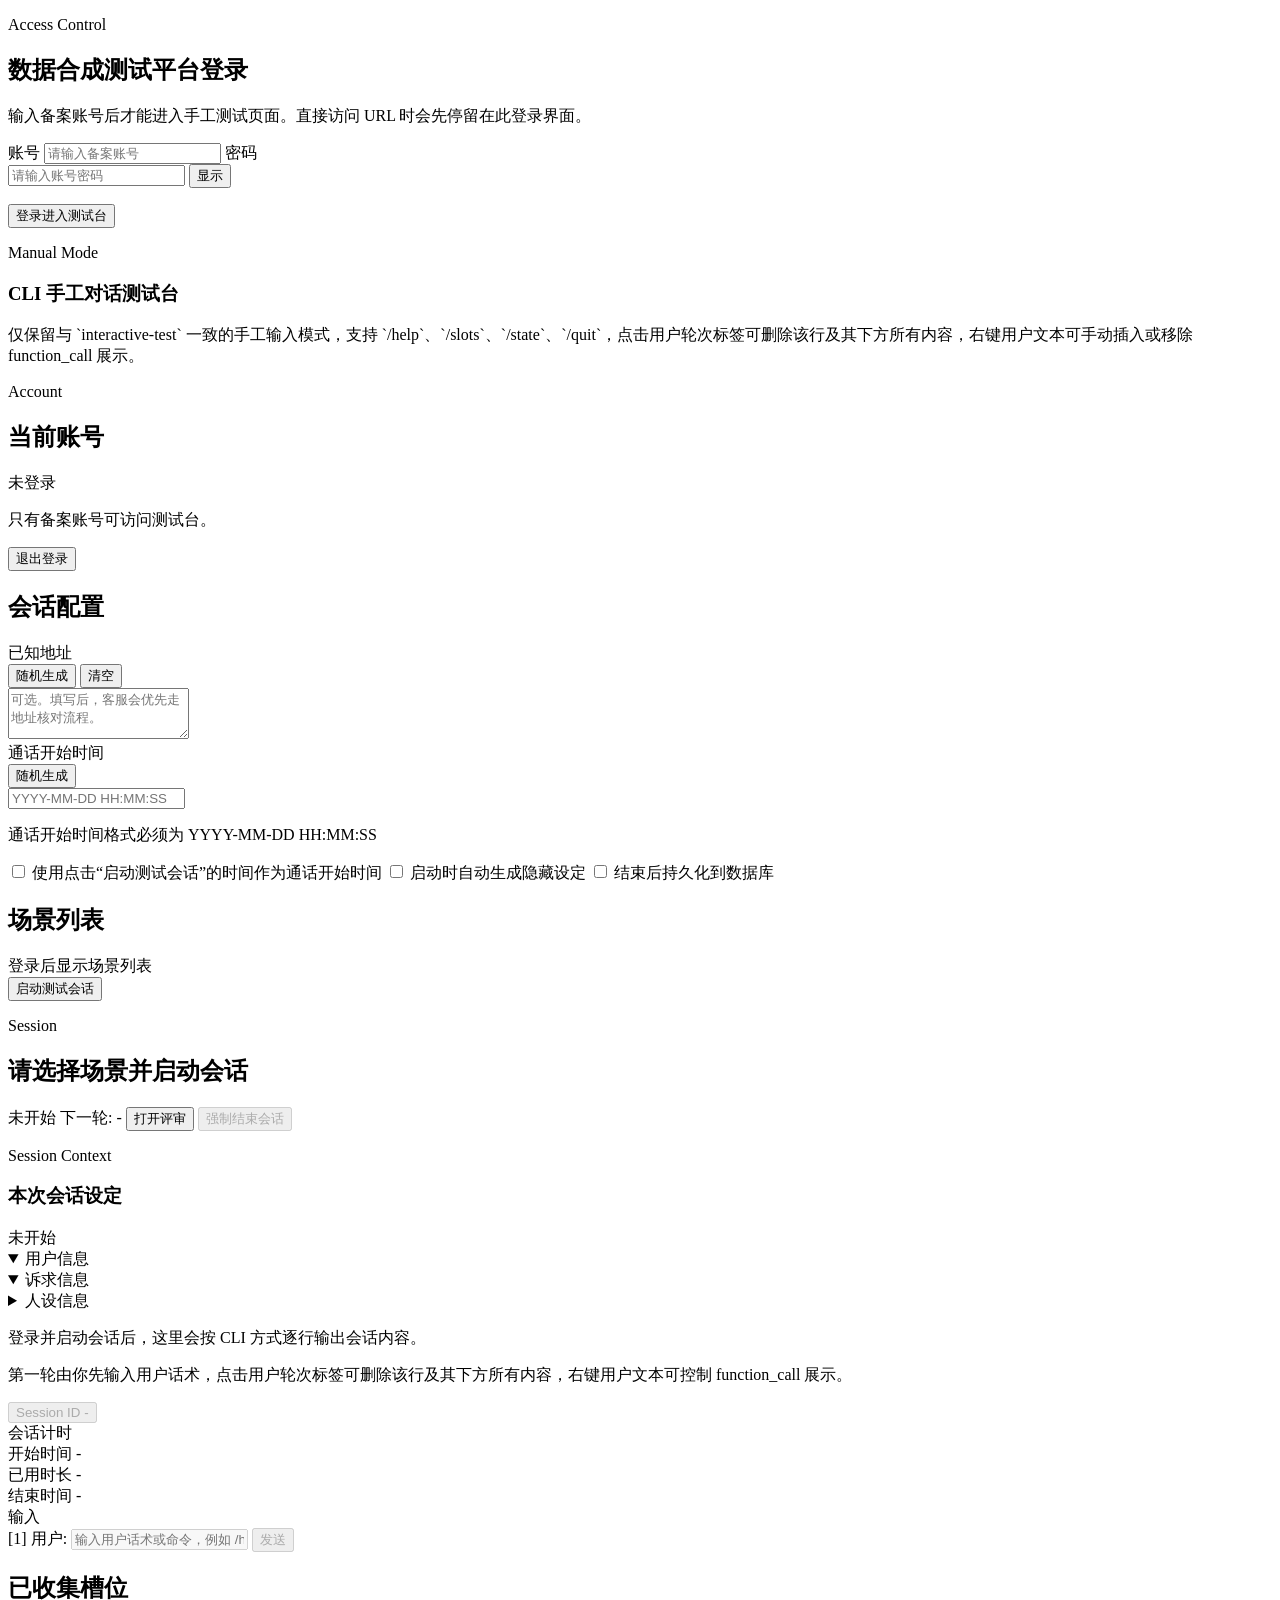
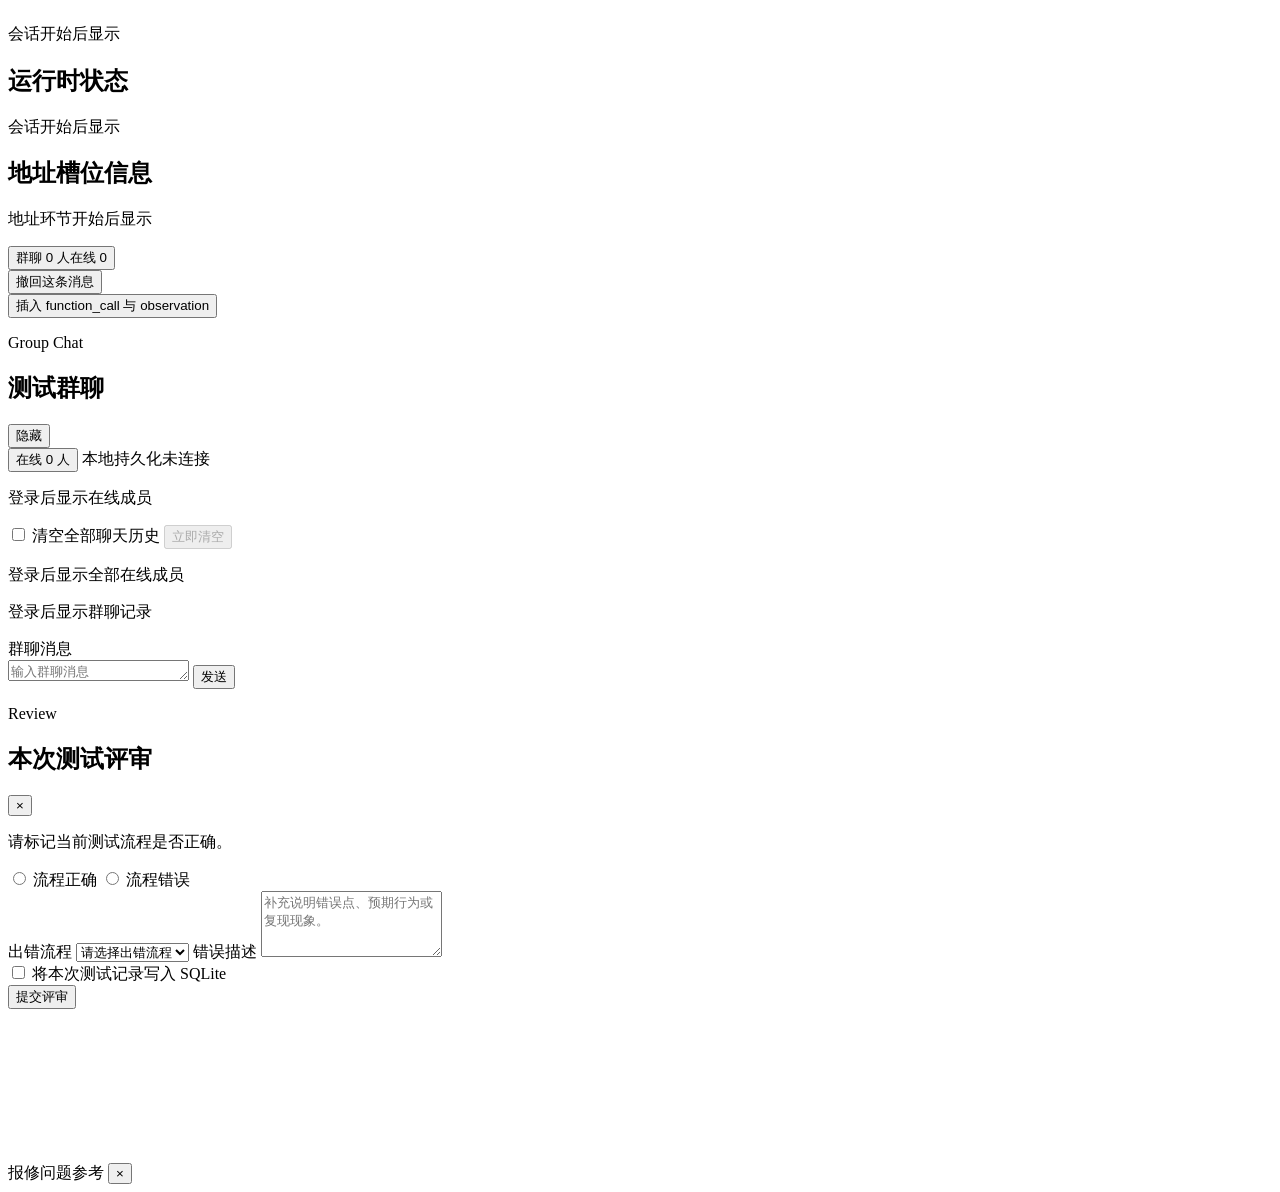
==== frontend/static/index.html @ b6b51b80 "uat" ====
<!DOCTYPE html>
<html lang="zh-CN">
<head>
    <meta charset="UTF-8">
    <meta name="viewport" content="width=device-width, initial-scale=1.0">
    <title>MADS</title>
    <link rel="stylesheet" href="/static/style.css">
</head>
<body>
    <section id="auth-gate" class="auth-gate">
        <div class="auth-card">
            <div class="section-heading">
                <p class="eyebrow">Access Control</p>
                <h1>数据合成测试平台登录</h1>
            </div>
            <p class="section-copy">输入备案账号后才能进入手工测试页面。直接访问 URL 时会先停留在此登录界面。</p>
            <form id="login-form" class="auth-form">
                <label class="field">
                    <span>账号</span>
                    <input id="login-username" type="text" autocomplete="username" placeholder="请输入备案账号">
                </label>
                <label class="field">
                    <span>密码</span>
                    <div class="password-input-wrap">
                        <input id="login-password" type="password" autocomplete="current-password" placeholder="请输入账号密码">
                        <button
                            id="login-password-toggle"
                            class="password-toggle"
                            type="button"
                            aria-label="显示密码"
                            aria-pressed="false"
                            title="显示密码"
                        >
                            <span id="login-password-toggle-label">显示</span>
                        </button>
                    </div>
                </label>
                <p id="auth-error" class="auth-error hidden" role="alert"></p>
                <button id="login-btn" type="submit" class="primary-btn auth-submit">登录进入测试台</button>
            </form>
        </div>
    </section>

    <div id="app-shell" class="app-shell hidden">
        <aside class="left-panel">
            <section class="panel-section left-panel-hero">
                <div class="section-heading">
                    <p class="eyebrow">Manual Mode</p>
                    <h1>CLI 手工对话测试台</h1>
                </div>
                <p class="section-copy">仅保留与 `interactive-test` 一致的手工输入模式，支持 `/help`、`/slots`、`/state`、`/quit`，点击用户轮次标签可删除该行及其下方所有内容，右键用户文本可手动插入或移除 function_call 展示。</p>
            </section>

            <section class="panel-section left-panel-account">
                <div class="section-heading compact">
                    <p class="eyebrow">Account</p>
                    <h2>当前账号</h2>
                </div>
                <div class="account-card-inline">
                    <div>
                        <div id="auth-user-name" class="account-name">未登录</div>
                        <p id="auth-user-meta" class="section-copy">只有备案账号可访问测试台。</p>
                    </div>
                    <button id="logout-btn" class="ghost-btn" type="button">退出登录</button>
                </div>
            </section>

            <section class="panel-section">
                <div class="section-heading compact">
                    <h2>会话配置</h2>
                </div>
                <label class="field">
                    <div class="field-heading">
                        <span>已知地址</span>
                        <div class="field-action-group">
                            <button id="generate-known-address-btn" class="field-action-btn" type="button">随机生成</button>
                            <button id="clear-known-address-btn" class="field-action-btn" type="button">清空</button>
                        </div>
                    </div>
                    <textarea id="known-address" rows="3" placeholder="可选。填写后，客服会优先走地址核对流程。"></textarea>
                </label>
                <label class="field inline-field">
                    <div class="field-heading">
                        <span>通话开始时间</span>
                        <div class="field-action-group">
                            <button id="generate-call-start-time-btn" class="field-action-btn" type="button">随机生成</button>
                        </div>
                    </div>
                    <input id="call-start-time" type="text" placeholder="YYYY-MM-DD HH:MM:SS">
                    <p id="call-start-time-error" class="field-error hidden">通话开始时间格式必须为 YYYY-MM-DD HH:MM:SS</p>
                </label>
                <label class="toggle">
                    <input id="use-session-start-time" type="checkbox">
                    <span>使用点击“启动测试会话”的时间作为通话开始时间</span>
                </label>
                <label class="toggle">
                    <input id="auto-hidden-settings" type="checkbox">
                    <span>启动时自动生成隐藏设定</span>
                </label>
                <label class="toggle">
                    <input id="persist-to-db" type="checkbox">
                    <span>结束后持久化到数据库</span>
                </label>
            </section>

            <section class="panel-section grow">
                <div class="section-heading compact">
                    <h2>场景列表</h2>
                </div>
                    <div id="scenario-list" class="scenario-list">
                        <div class="terminal-hint">登录后显示场景列表</div>
                    </div>
            </section>

            <section class="panel-section action-dock">
                <button id="start-session-btn" class="primary-btn dock-btn">启动测试会话</button>
            </section>
        </aside>

        <main class="terminal-panel">
            <header class="terminal-header">
                <div>
                    <p class="eyebrow">Session</p>
                    <h2 id="current-scenario-title">请选择场景并启动会话</h2>
                </div>
                <div class="status-group">
                    <span id="session-status" class="status-badge idle">未开始</span>
                    <span id="round-indicator" class="round-indicator">下一轮: -</span>
                    <button id="review-toggle-btn" class="secondary-btn hidden" type="button">打开评审</button>
                    <button id="end-session-btn" class="secondary-btn" disabled>强制结束会话</button>
                </div>
            </header>

            <section id="terminal-scroll-region" class="terminal-scroll-region">
                <section id="session-context-panel" class="session-context-panel hidden">
                    <div class="session-context-header">
                        <div>
                            <p class="eyebrow">Session Context</p>
                            <h3 id="session-context-title">本次会话设定</h3>
                        </div>
                        <span id="session-context-mode" class="context-mode-badge">未开始</span>
                    </div>
                    <div id="session-context-summary" class="session-context-summary"></div>
                    <div class="session-context-groups">
                        <details class="context-group" open>
                            <summary>用户信息</summary>
                            <div id="session-customer-container" class="context-items"></div>
                        </details>
                        <details class="context-group" open>
                            <summary>诉求信息</summary>
                            <div id="session-request-container" class="context-items"></div>
                        </details>
                        <details class="context-group">
                            <summary>人设信息</summary>
                            <div id="session-hidden-context-container" class="context-items"></div>
                        </details>
                    </div>
                </section>

                <section class="terminal-guide">
                    <div class="terminal-guide-copy">
                        <p>登录并启动会话后，这里会按 CLI 方式逐行输出会话内容。</p>
                        <p>第一轮由你先输入用户话术，点击用户轮次标签可删除该行及其下方所有内容，右键用户文本可控制 function_call 展示。</p>
                        <button
                            id="session-id-copy-btn"
                            class="session-id-copy-btn"
                            type="button"
                            title="点击复制完整 Session ID"
                            aria-live="polite"
                            disabled
                        >
                            <span class="session-id-copy-label">Session ID</span>
                            <span id="session-id-indicator" class="session-id-copy-value">-</span>
                        </button>
                    </div>
                    <aside id="session-timer-panel" class="session-timer-panel hidden" aria-live="polite">
                        <div class="session-timer-header">会话计时</div>
                        <div class="session-timer-grid">
                            <div class="session-timer-item">
                                <span class="session-timer-label">开始时间</span>
                                <span id="session-started-at" class="session-timer-value">-</span>
                            </div>
                            <div class="session-timer-item">
                                <span class="session-timer-label">已用时长</span>
                                <span id="session-elapsed-time" class="session-timer-value">-</span>
                            </div>
                            <div class="session-timer-item">
                                <span class="session-timer-label">结束时间</span>
                                <span id="session-ended-at" class="session-timer-value">-</span>
                            </div>
                        </div>
                    </aside>
                </section>

                <section id="terminal-output" class="terminal-output"></section>
            </section>

            <footer class="command-bar">
                <label class="command-label" for="user-input">输入</label>
                <div class="command-input-wrap">
                    <span id="command-prompt" class="command-prompt">[1] 用户:</span>
                    <input id="user-input" type="text" placeholder="输入用户话术或命令，例如 /help" disabled>
                    <button id="send-btn" class="primary-btn" disabled>发送</button>
                </div>
            </footer>
        </main>

        <aside class="right-panel">
            <section class="panel-section right-panel-section">
                <div class="section-heading compact">
                    <h2>已收集槽位</h2>
                </div>
                <div id="slots-container" class="data-list">
                    <p class="terminal-hint">会话开始后显示</p>
                </div>
            </section>

            <section class="panel-section right-panel-section">
                <div class="section-heading compact">
                    <h2>运行时状态</h2>
                </div>
                <div id="state-container" class="data-list">
                    <p class="terminal-hint">会话开始后显示</p>
                </div>
            </section>

            <section class="panel-section right-panel-section">
                <div class="section-heading compact">
                    <h2>地址槽位信息</h2>
                </div>
                <div id="address-slots-container" class="data-list">
                    <p class="terminal-hint">地址环节开始后显示</p>
                </div>
            </section>
        </aside>
    </div>

    <button id="chat-launcher" class="chat-launcher hidden" type="button" aria-expanded="false">
        <span>群聊</span>
        <span id="chat-launcher-online" class="chat-launcher-online">0 人在线</span>
        <span id="chat-launcher-unread" class="chat-launcher-unread hidden">0</span>
    </button>

    <div id="chat-mention-dropdown" class="chat-mention-dropdown hidden" aria-hidden="true"></div>
    <div id="chat-message-menu" class="chat-message-menu hidden" aria-hidden="true">
        <button id="chat-recall-btn" class="chat-message-menu-btn" type="button">撤回这条消息</button>
    </div>
    <div id="terminal-turn-menu" class="chat-message-menu hidden" aria-hidden="true">
        <button id="terminal-toggle-address-ie-btn" class="chat-message-menu-btn" type="button">插入 function_call 与 observation</button>
    </div>

    <aside id="chat-window" class="chat-window hidden" aria-hidden="true">
        <header id="chat-window-header" class="chat-window-header">
            <div>
                <p class="eyebrow">Group Chat</p>
                <h2>测试群聊</h2>
            </div>
            <div class="chat-window-actions">
                <button id="chat-hide-btn" class="ghost-btn chat-window-action-btn" type="button">隐藏</button>
            </div>
        </header>

        <div class="chat-window-body">
            <section class="chat-presence-panel">
                <div class="chat-presence-header">
                    <button id="chat-online-count" class="chat-online-count-btn" type="button" aria-expanded="false">在线 0 人</button>
                    <span id="chat-storage-status" class="chat-storage-status">本地持久化未连接</span>
                </div>
                <div class="chat-presence-row">
                    <div id="chat-online-preview" class="chat-online-preview">
                        <p class="terminal-hint">登录后显示在线成员</p>
                    </div>
                    <div id="chat-admin-controls" class="chat-admin-controls hidden">
                        <div class="chat-admin-row">
                            <label class="toggle chat-admin-toggle">
                                <input id="chat-clear-history-checkbox" type="checkbox">
                                <span>清空全部聊天历史</span>
                            </label>
                            <button id="chat-clear-history-btn" class="ghost-btn chat-admin-clear-btn" type="button" disabled>立即清空</button>
                        </div>
                        <p id="chat-admin-status" class="chat-admin-status hidden"></p>
                    </div>
                </div>
                <div id="chat-online-users" class="chat-online-drawer hidden">
                    <p class="terminal-hint">登录后显示全部在线成员</p>
                </div>
            </section>

            <section id="chat-message-list" class="chat-message-list">
                <p class="terminal-hint">登录后显示群聊记录</p>
            </section>
        </div>

        <footer class="chat-composer">
            <label class="chat-composer-label" for="chat-input">群聊消息</label>
            <div class="chat-compose-row">
                <textarea id="chat-input" rows="1" placeholder="输入群聊消息"></textarea>
                <button id="chat-send-btn" class="primary-btn chat-send-btn-inline" type="button">发送</button>
            </div>
            <span id="chat-send-status" class="chat-send-status hidden" aria-live="polite"></span>
        </footer>
    </aside>

    <div id="review-modal" class="modal-shell hidden" aria-hidden="true">
        <div class="modal-backdrop"></div>
        <section class="modal-card" role="dialog" aria-modal="true" aria-labelledby="review-title">
            <div class="modal-header">
                <div class="section-heading compact">
                    <p class="eyebrow">Review</p>
                    <h2 id="review-title">本次测试评审</h2>
                </div>
                <button id="review-close-btn" class="modal-close-btn" type="button" aria-label="取消提交并关闭评审窗口">×</button>
            </div>
            <p id="review-summary" class="section-copy">请标记当前测试流程是否正确。</p>

            <div class="review-choice-group">
                <label class="choice-chip">
                    <input type="radio" name="review-correctness" value="correct">
                    <span>流程正确</span>
                </label>
                <label class="choice-chip">
                    <input type="radio" name="review-correctness" value="incorrect">
                    <span>流程错误</span>
                </label>
            </div>

            <div id="review-error-fields" class="review-error-fields hidden">
                <label class="field">
                    <span>出错流程</span>
                    <select id="failed-flow-stage">
                        <option value="">请选择出错流程</option>
                    </select>
                </label>
                <label class="field">
                    <span>错误描述</span>
                    <textarea id="review-notes" rows="4" placeholder="补充说明错误点、预期行为或复现现象。"></textarea>
                </label>
            </div>

            <label class="toggle">
                <input id="review-persist-to-db" type="checkbox">
                <span>将本次测试记录写入 SQLite</span>
            </label>

            <div class="modal-actions">
                <button id="review-submit-btn" class="primary-btn">提交评审</button>
            </div>
        </section>
    </div>
    <canvas id="cursor-trail-canvas" class="cursor-trail-canvas" aria-hidden="true"></canvas>
    <aside id="issue-reference-popover" class="issue-reference-popover hidden" aria-hidden="true">
        <div class="issue-reference-header">
            <span>报修问题参考</span>
            <button id="issue-reference-close-btn" class="issue-reference-close-btn" type="button" aria-label="关闭参考列表">×</button>
        </div>
        <div id="issue-reference-list" class="issue-reference-list"></div>
    </aside>
    <div id="text-magnifier" class="text-magnifier hidden" aria-hidden="true">
        <div id="text-magnifier-viewport" class="text-magnifier-viewport"></div>
    </div>
    <script src="/static/app.js"></script>
</body>
</html>
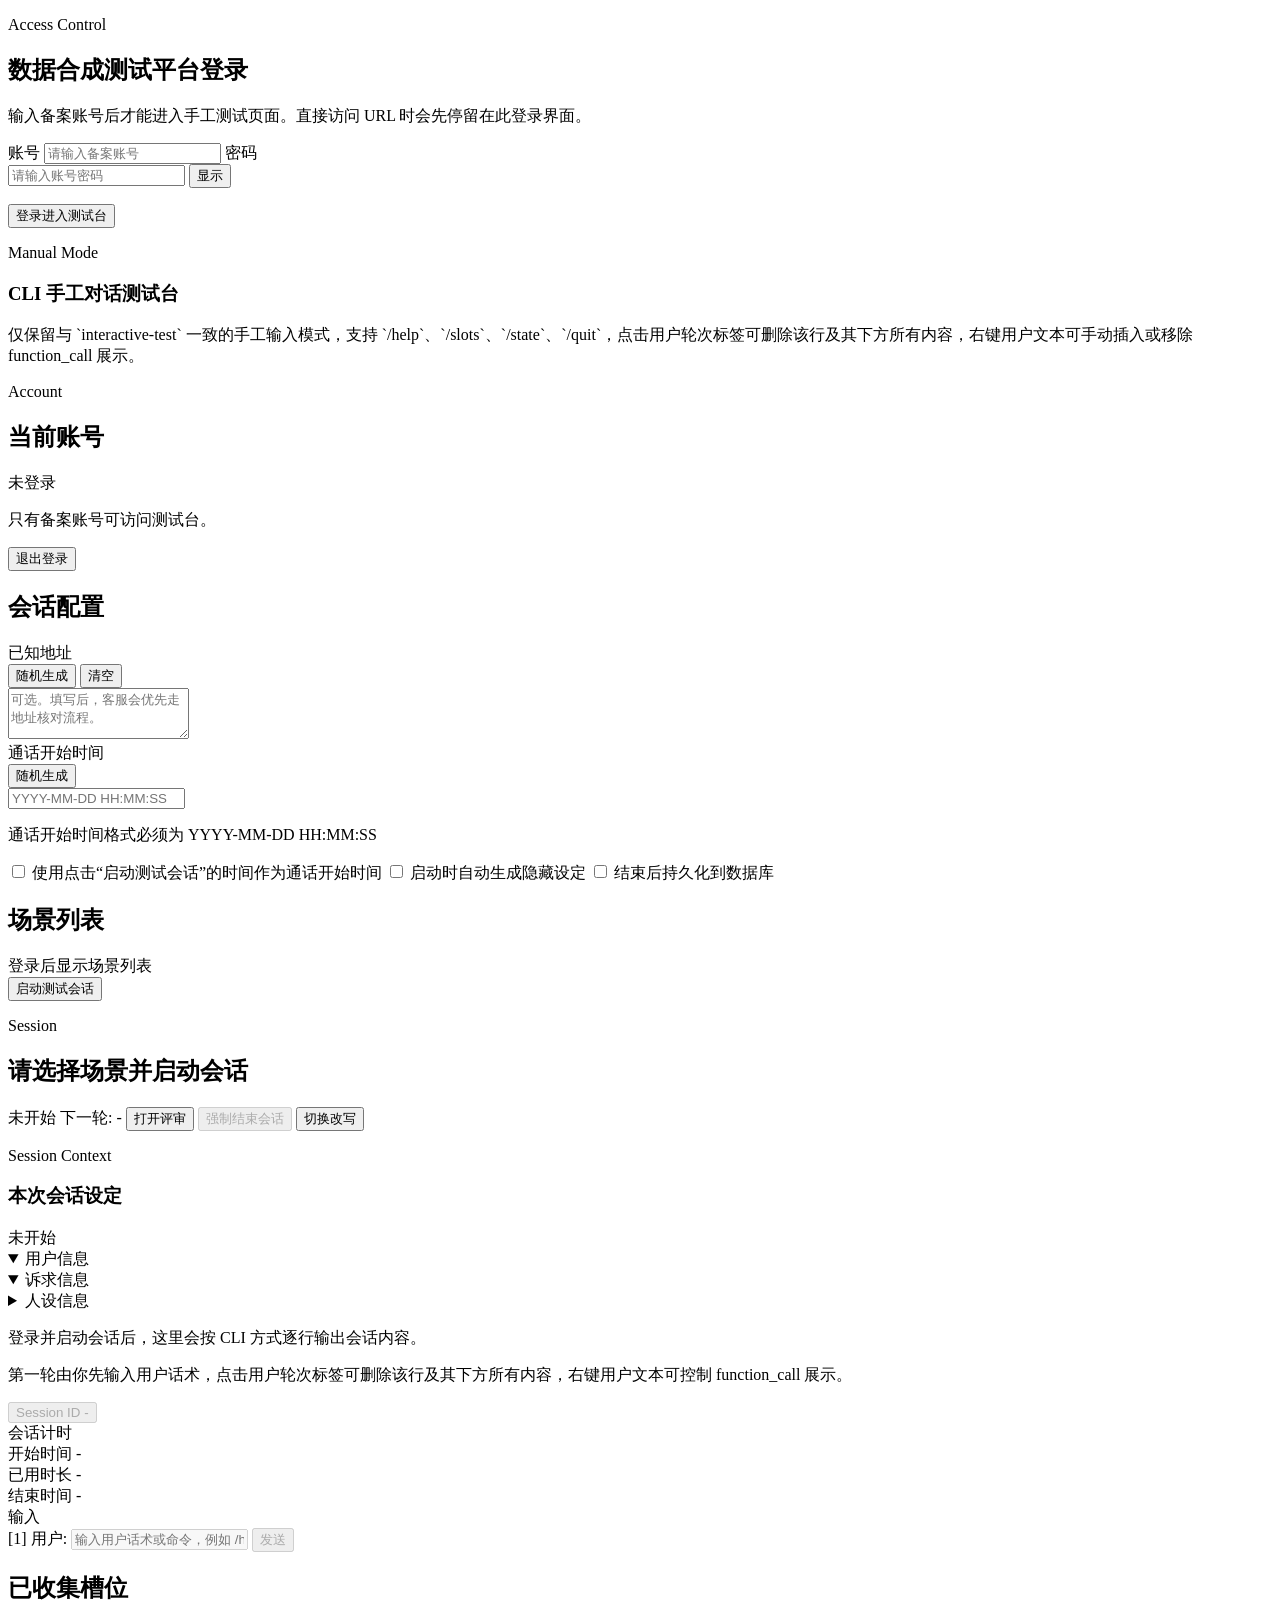
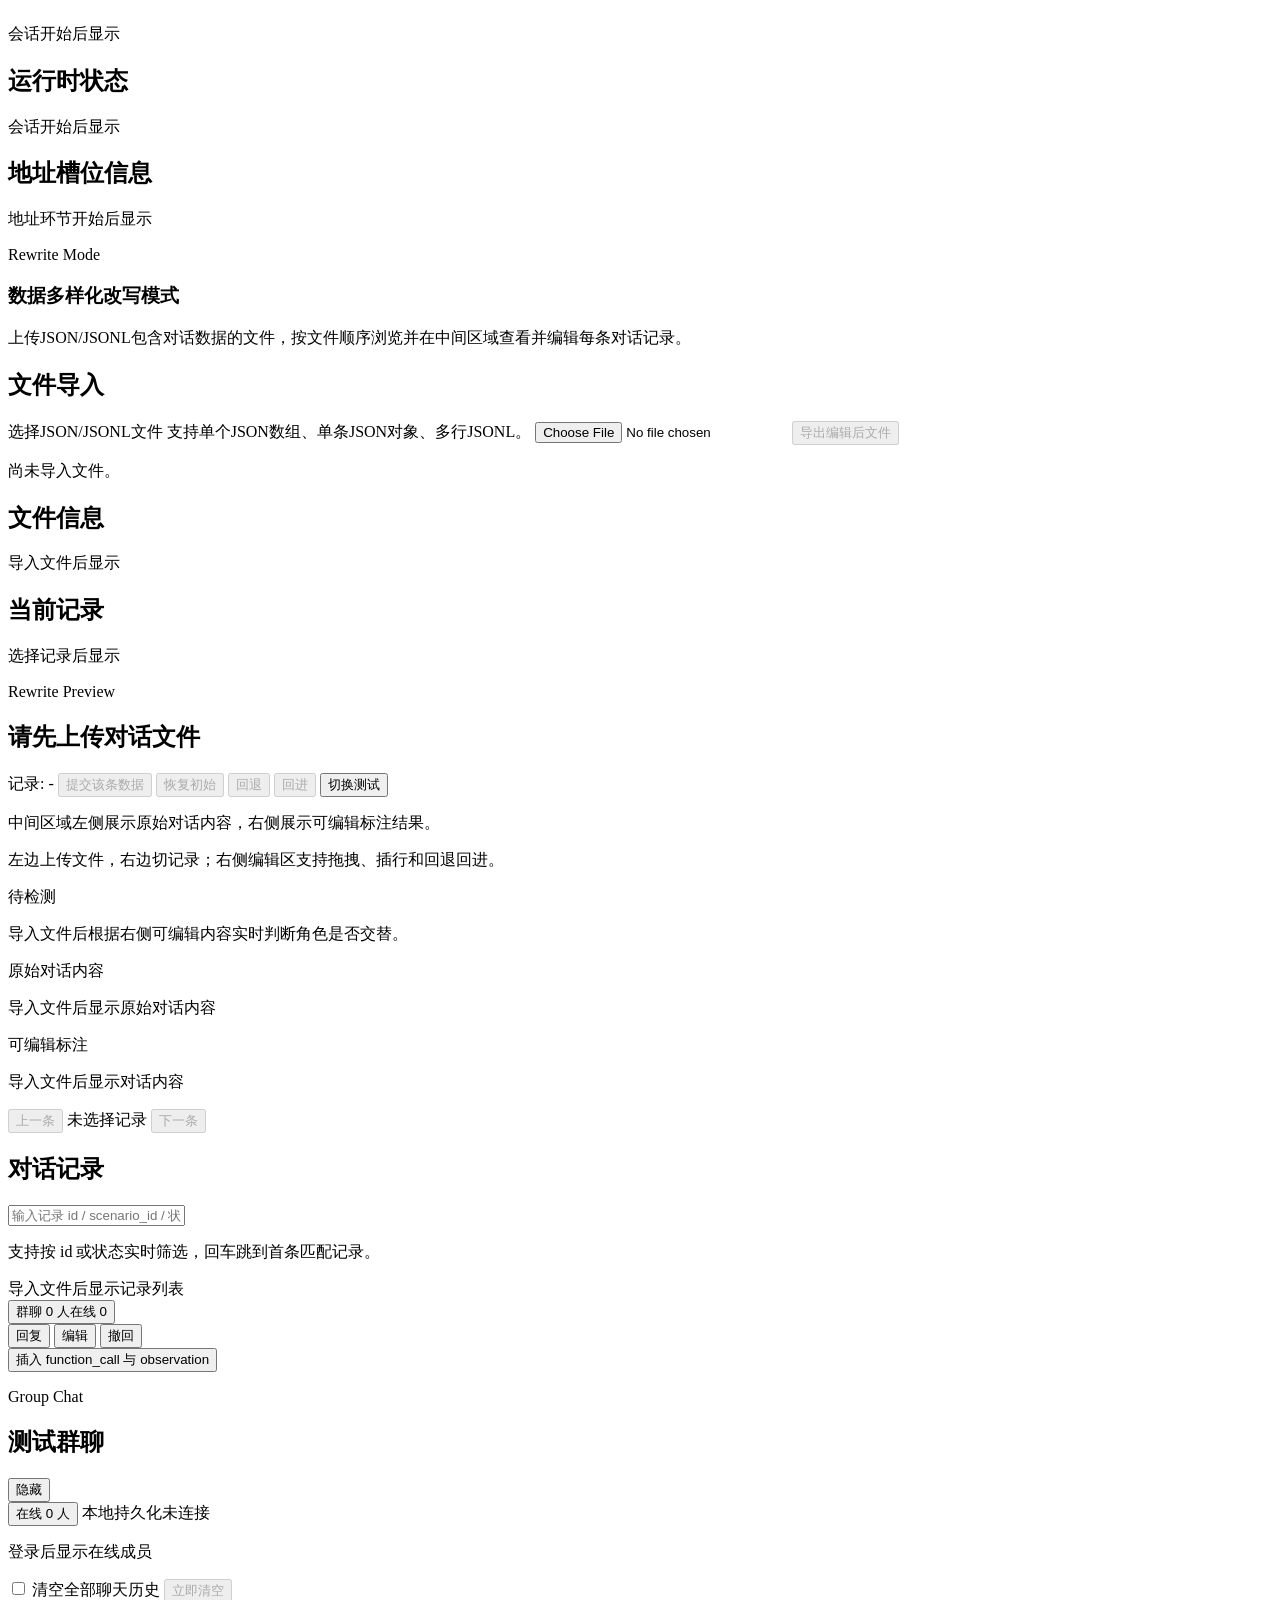
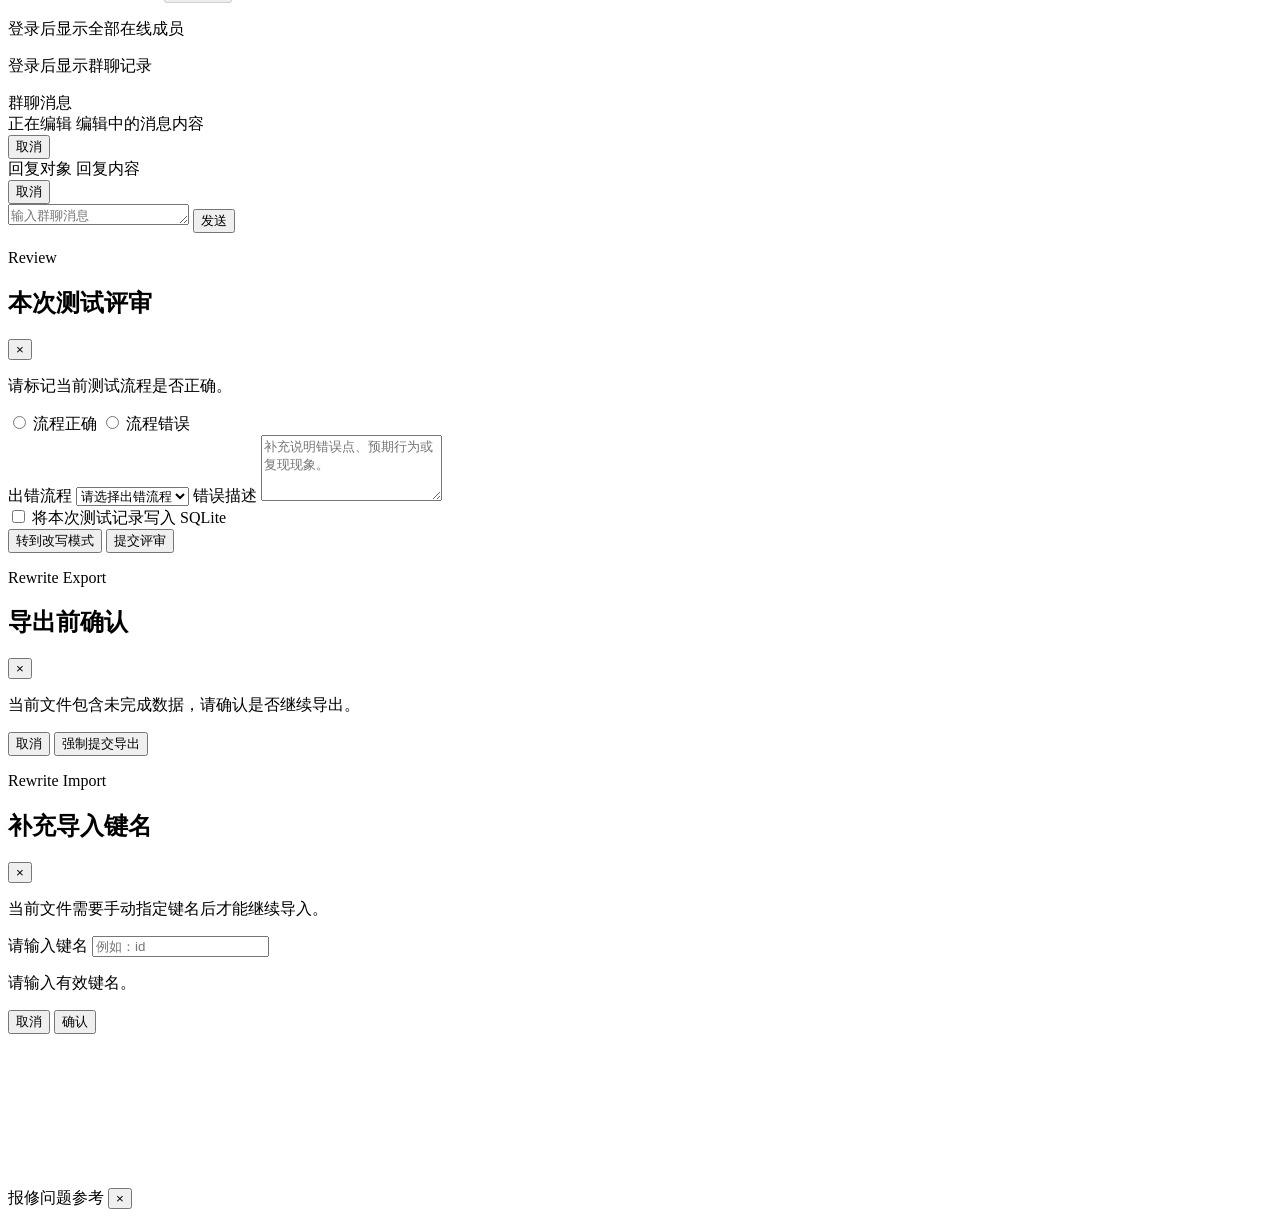
==== commit 81b7c59e: "uat" ====
--- a/frontend/static/index.html
+++ b/frontend/static/index.html
@@ -42,7 +42,7 @@
     </section>
 
     <div id="app-shell" class="app-shell hidden">
-        <aside class="left-panel">
+        <aside id="rewrite-left-panel" class="left-panel">
             <section class="panel-section left-panel-hero">
                 <div class="section-heading">
                     <p class="eyebrow">Manual Mode</p>
@@ -128,6 +128,7 @@
                     <span id="round-indicator" class="round-indicator">下一轮: -</span>
                     <button id="review-toggle-btn" class="secondary-btn hidden" type="button">打开评审</button>
                     <button id="end-session-btn" class="secondary-btn" disabled>强制结束会话</button>
+                    <button id="mode-switch-btn" class="secondary-btn" type="button">切换改写</button>
                 </div>
             </header>
 
@@ -235,6 +236,165 @@
         </aside>
     </div>
 
+    <div id="rewrite-shell" class="app-shell rewrite-shell hidden">
+        <aside id="rewrite-left-panel" class="left-panel">
+            <section class="panel-section left-panel-hero">
+                <div class="section-heading">
+                    <p class="eyebrow">Rewrite Mode</p>
+                    <h1>数据多样化改写模式</h1>
+                </div>
+                <p class="section-copy">上传JSON/JSONL包含对话数据的文件，按文件顺序浏览并在中间区域查看并编辑每条对话记录。</p>
+            </section>
+
+            <section class="panel-section">
+                <div class="section-heading compact">
+                    <h2>文件导入</h2>
+                </div>
+                <label for="rewrite-file-input" class="rewrite-upload-dropzone">
+                    <span class="rewrite-upload-title">选择JSON/JSONL文件</span>
+                    <span class="rewrite-upload-copy">支持单个JSON数组、单条JSON对象、多行JSONL。</span>
+                    <input id="rewrite-file-input" type="file" accept=".json,.jsonl,application/json,application/x-ndjson">
+                </label>
+                <button id="rewrite-export-btn" class="secondary-btn" type="button" disabled>导出编辑后文件</button>
+                <p id="rewrite-upload-status" class="terminal-hint">尚未导入文件。</p>
+            </section>
+
+            <section class="panel-section">
+                <div class="section-heading compact">
+                    <h2>文件信息</h2>
+                </div>
+                <div id="rewrite-file-info" class="data-list">
+                    <p class="terminal-hint">导入文件后显示</p>
+                </div>
+            </section>
+
+            <section class="panel-section grow">
+                <div class="section-heading compact">
+                    <h2>当前记录</h2>
+                </div>
+                <div id="rewrite-record-info" class="data-list">
+                    <p class="terminal-hint">选择记录后显示</p>
+                </div>
+            </section>
+        </aside>
+
+        <div
+            id="rewrite-shell-left-splitter"
+            class="rewrite-shell-splitter"
+            role="separator"
+            aria-label="调整左侧信息栏宽度"
+            aria-orientation="vertical"
+            aria-valuemin="260"
+            aria-valuemax="520"
+            aria-valuenow="320"
+            tabindex="0"
+        >
+            <span class="rewrite-shell-splitter-handle"></span>
+        </div>
+
+        <main id="rewrite-main-panel" class="terminal-panel">
+            <header class="terminal-header">
+                <div>
+                    <p class="eyebrow">Rewrite Preview</p>
+                    <h2 id="rewrite-title">请先上传对话文件</h2>
+                </div>
+                <div class="status-group">
+                    <span id="rewrite-record-indicator" class="round-indicator">记录: -</span>
+                    <button id="rewrite-submit-btn" class="primary-btn" type="button" disabled>提交该条数据</button>
+                    <button id="rewrite-reset-btn" class="secondary-btn" type="button" disabled>恢复初始</button>
+                    <button id="rewrite-undo-btn" class="secondary-btn" type="button" disabled>回退</button>
+                    <button id="rewrite-redo-btn" class="secondary-btn" type="button" disabled>回进</button>
+                    <button id="rewrite-back-btn" class="secondary-btn" type="button">切换测试</button>
+                </div>
+            </header>
+
+            <section class="terminal-scroll-region">
+                <section class="terminal-guide">
+                    <div class="terminal-guide-copy">
+                        <p>中间区域左侧展示原始对话内容，右侧展示可编辑标注结果。</p>
+                        <p>左边上传文件，右边切记录；右侧编辑区支持拖拽、插行和回退回进。</p>
+                    </div>
+                    <div id="rewrite-alternation-status" class="rewrite-status-card" aria-live="polite">
+                        <span id="rewrite-alternation-badge" class="rewrite-status-badge">待检测</span>
+                        <p id="rewrite-alternation-text" class="rewrite-status-text">导入文件后根据右侧可编辑内容实时判断角色是否交替。</p>
+                        <div id="rewrite-alternation-list" class="rewrite-status-list"></div>
+                    </div>
+                </section>
+
+                <section id="rewrite-workbench" class="rewrite-workbench">
+                    <section class="rewrite-pane">
+                        <div class="rewrite-pane-header">原始对话内容</div>
+                        <section id="rewrite-original-output" class="rewrite-original-output">
+                            <p class="terminal-hint">导入文件后显示原始对话内容</p>
+                        </section>
+                    </section>
+
+                    <div
+                        id="rewrite-splitter"
+                        class="rewrite-splitter"
+                        role="separator"
+                        aria-label="调整原始内容和编辑内容宽度"
+                        aria-orientation="vertical"
+                        aria-valuemin="28"
+                        aria-valuemax="72"
+                        aria-valuenow="50"
+                        tabindex="0"
+                    >
+                        <span class="rewrite-splitter-handle"></span>
+                    </div>
+
+                    <section class="rewrite-pane">
+                        <div class="rewrite-pane-header">可编辑标注</div>
+                        <section id="rewrite-scroll-region" class="rewrite-editable-region">
+                            <section id="rewrite-dialogue-output" class="terminal-output">
+                                <p class="terminal-hint">导入文件后显示对话内容</p>
+                            </section>
+                        </section>
+                    </section>
+                </section>
+            </section>
+
+            <footer class="command-bar">
+                <div class="rewrite-nav-bar">
+                    <button id="rewrite-prev-btn" class="secondary-btn" type="button" disabled>上一条</button>
+                    <span id="rewrite-current-record-label" class="rewrite-current-record-label">未选择记录</span>
+                    <button id="rewrite-next-btn" class="secondary-btn" type="button" disabled>下一条</button>
+                </div>
+            </footer>
+        </main>
+
+        <div
+            id="rewrite-shell-right-splitter"
+            class="rewrite-shell-splitter"
+            role="separator"
+            aria-label="调整右侧记录栏宽度"
+            aria-orientation="vertical"
+            aria-valuemin="280"
+            aria-valuemax="560"
+            aria-valuenow="340"
+            tabindex="0"
+        >
+            <span class="rewrite-shell-splitter-handle"></span>
+        </div>
+
+        <aside id="rewrite-right-panel" class="right-panel">
+            <section class="panel-section grow">
+                <div class="section-heading compact">
+                    <h2>对话记录</h2>
+                </div>
+                <div class="rewrite-record-search">
+                        <input id="rewrite-record-search-input" type="text" placeholder="输入记录 id / scenario_id / 状态">
+                        <p id="rewrite-record-search-status" class="terminal-hint">支持按 id 或状态实时筛选，回车跳到首条匹配记录。</p>
+                </div>
+                <div id="rewrite-record-list" class="scenario-list">
+                    <div class="terminal-hint">导入文件后显示记录列表</div>
+                </div>
+            </section>
+        </aside>
+    </div>
+
+    <div id="rewrite-transfer-notice" class="rewrite-transfer-notice hidden" aria-live="polite"></div>
+
     <button id="chat-launcher" class="chat-launcher hidden" type="button" aria-expanded="false">
         <span>群聊</span>
         <span id="chat-launcher-online" class="chat-launcher-online">0 人在线</span>
@@ -243,7 +403,9 @@
 
     <div id="chat-mention-dropdown" class="chat-mention-dropdown hidden" aria-hidden="true"></div>
     <div id="chat-message-menu" class="chat-message-menu hidden" aria-hidden="true">
-        <button id="chat-recall-btn" class="chat-message-menu-btn" type="button">撤回这条消息</button>
+        <button id="chat-reply-btn" class="chat-message-menu-btn" type="button">回复</button>
+        <button id="chat-edit-btn" class="chat-message-menu-btn" type="button">编辑</button>
+        <button id="chat-recall-btn" class="chat-message-menu-btn chat-message-menu-btn-danger" type="button">撤回</button>
     </div>
     <div id="terminal-turn-menu" class="chat-message-menu hidden" aria-hidden="true">
         <button id="terminal-toggle-address-ie-btn" class="chat-message-menu-btn" type="button">插入 function_call 与 observation</button>
@@ -293,6 +455,20 @@
 
         <footer class="chat-composer">
             <label class="chat-composer-label" for="chat-input">群聊消息</label>
+            <div id="chat-edit-preview" class="chat-reply-preview hidden">
+                <div class="chat-reply-preview-copy">
+                    <span id="chat-edit-preview-author" class="chat-reply-preview-author">正在编辑</span>
+                    <span id="chat-edit-preview-text" class="chat-reply-preview-text">编辑中的消息内容</span>
+                </div>
+                <button id="chat-edit-cancel-btn" class="chat-reply-cancel-btn" type="button" aria-label="取消编辑">取消</button>
+            </div>
+            <div id="chat-reply-preview" class="chat-reply-preview hidden">
+                <div class="chat-reply-preview-copy">
+                    <span id="chat-reply-preview-author" class="chat-reply-preview-author">回复对象</span>
+                    <span id="chat-reply-preview-text" class="chat-reply-preview-text">回复内容</span>
+                </div>
+                <button id="chat-reply-cancel-btn" class="chat-reply-cancel-btn" type="button" aria-label="取消指定回复">取消</button>
+            </div>
             <div class="chat-compose-row">
                 <textarea id="chat-input" rows="1" placeholder="输入群聊消息"></textarea>
                 <button id="chat-send-btn" class="primary-btn chat-send-btn-inline" type="button">发送</button>
@@ -343,7 +519,49 @@
             </label>
 
             <div class="modal-actions">
+                <button id="review-to-rewrite-btn" class="secondary-btn" type="button">转到改写模式</button>
                 <button id="review-submit-btn" class="primary-btn">提交评审</button>
+            </div>
+        </section>
+    </div>
+    <div id="rewrite-export-modal" class="modal-shell hidden" aria-hidden="true">
+        <div class="modal-backdrop"></div>
+        <section class="modal-card rewrite-export-modal-card" role="dialog" aria-modal="true" aria-labelledby="rewrite-export-title">
+            <div class="modal-header">
+                <div class="section-heading compact">
+                    <p class="eyebrow">Rewrite Export</p>
+                    <h2 id="rewrite-export-title">导出前确认</h2>
+                </div>
+                <button id="rewrite-export-close-btn" class="modal-close-btn" type="button" aria-label="取消并关闭导出确认窗口">×</button>
+            </div>
+            <p id="rewrite-export-summary" class="section-copy">当前文件包含未完成数据，请确认是否继续导出。</p>
+            <div id="rewrite-export-stats" class="data-list"></div>
+            <div class="modal-actions">
+                <button id="rewrite-export-cancel-btn" class="secondary-btn" type="button">取消</button>
+                <button id="rewrite-export-confirm-btn" class="primary-btn" type="button">强制提交导出</button>
+            </div>
+        </section>
+    </div>
+    <div id="rewrite-key-modal" class="modal-shell hidden" aria-hidden="true">
+        <div class="modal-backdrop"></div>
+        <section class="modal-card rewrite-export-modal-card" role="dialog" aria-modal="true" aria-labelledby="rewrite-key-title">
+            <div class="modal-header">
+                <div class="section-heading compact">
+                    <p class="eyebrow">Rewrite Import</p>
+                    <h2 id="rewrite-key-title">补充导入键名</h2>
+                </div>
+                <button id="rewrite-key-close-btn" class="modal-close-btn" type="button" aria-label="取消并关闭键名补录窗口">×</button>
+            </div>
+            <p id="rewrite-key-summary" class="section-copy">当前文件需要手动指定键名后才能继续导入。</p>
+            <div id="rewrite-key-stats" class="data-list"></div>
+            <label class="field">
+                <span id="rewrite-key-input-label">请输入键名</span>
+                <input id="rewrite-key-input" type="text" placeholder="例如：id">
+            </label>
+            <p id="rewrite-key-error" class="field-error hidden" role="alert">请输入有效键名。</p>
+            <div class="modal-actions">
+                <button id="rewrite-key-cancel-btn" class="secondary-btn" type="button">取消</button>
+                <button id="rewrite-key-confirm-btn" class="primary-btn" type="button">确认</button>
             </div>
         </section>
     </div>
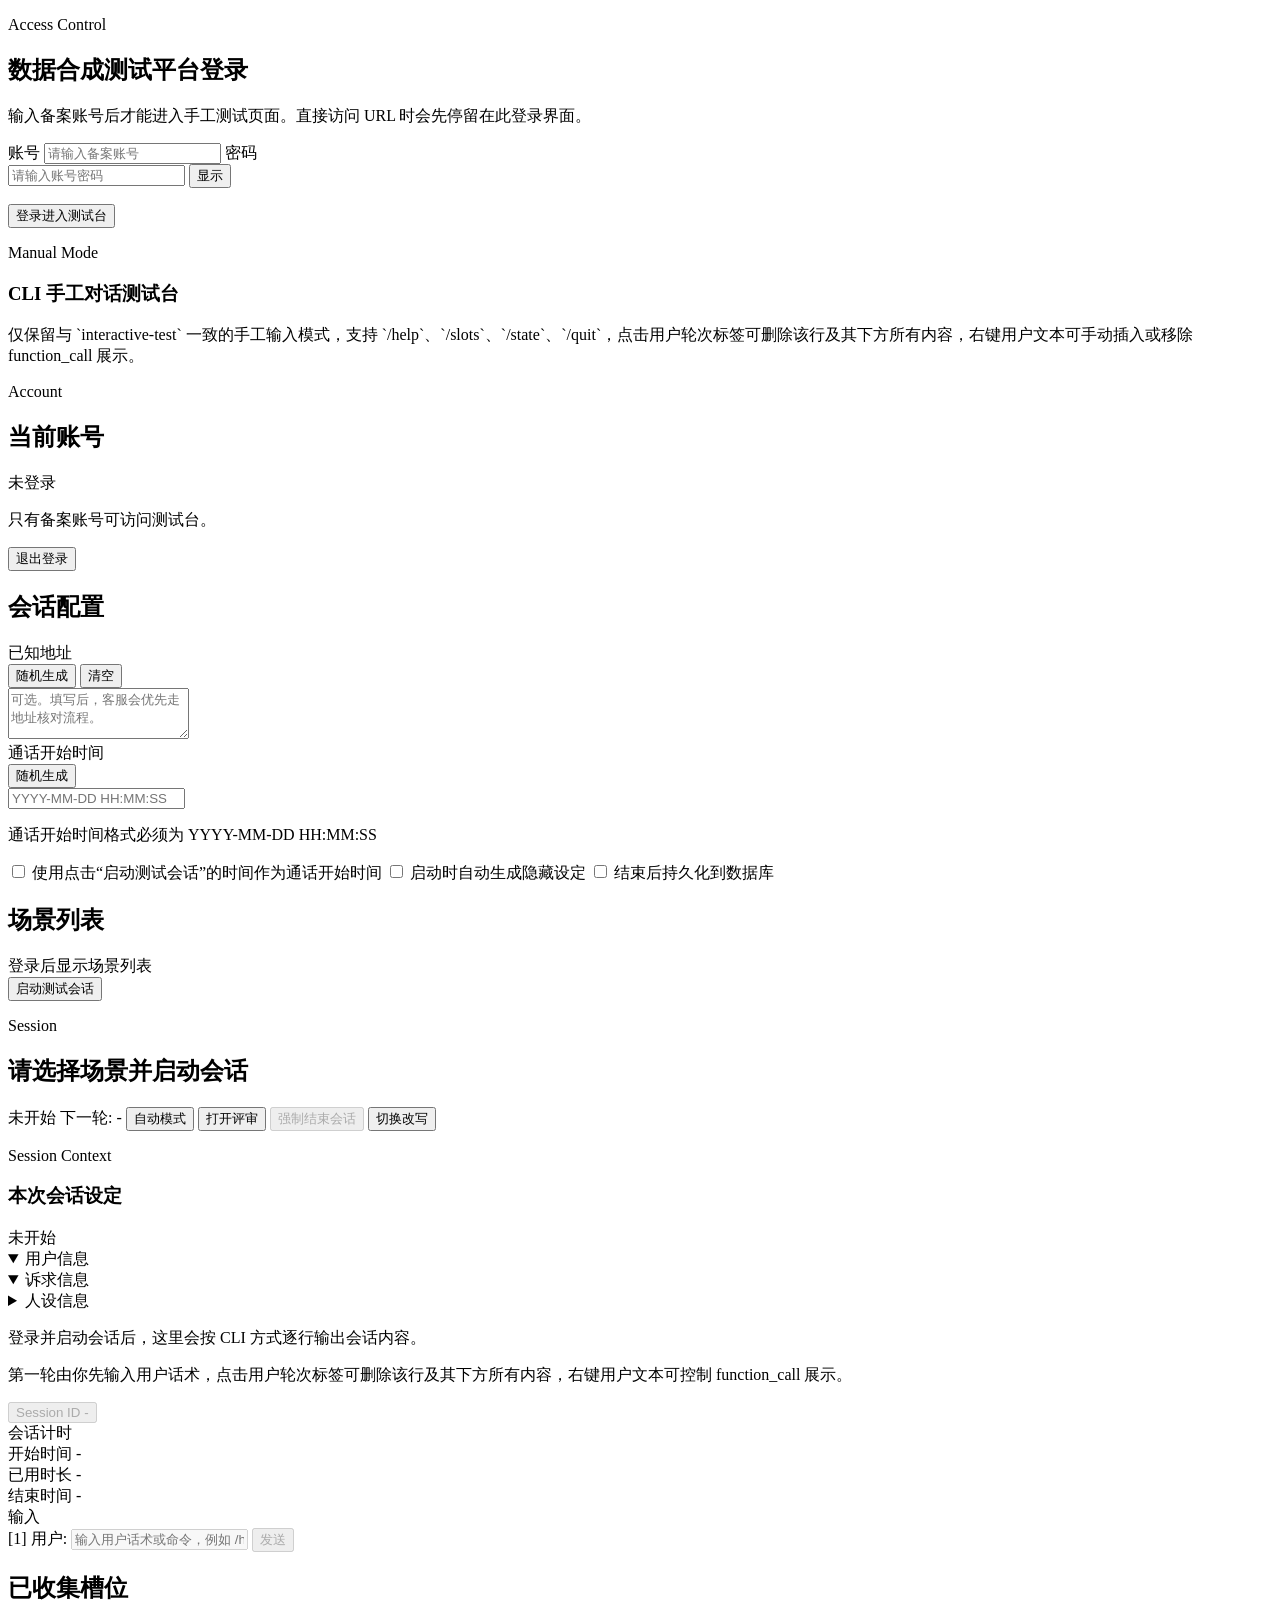
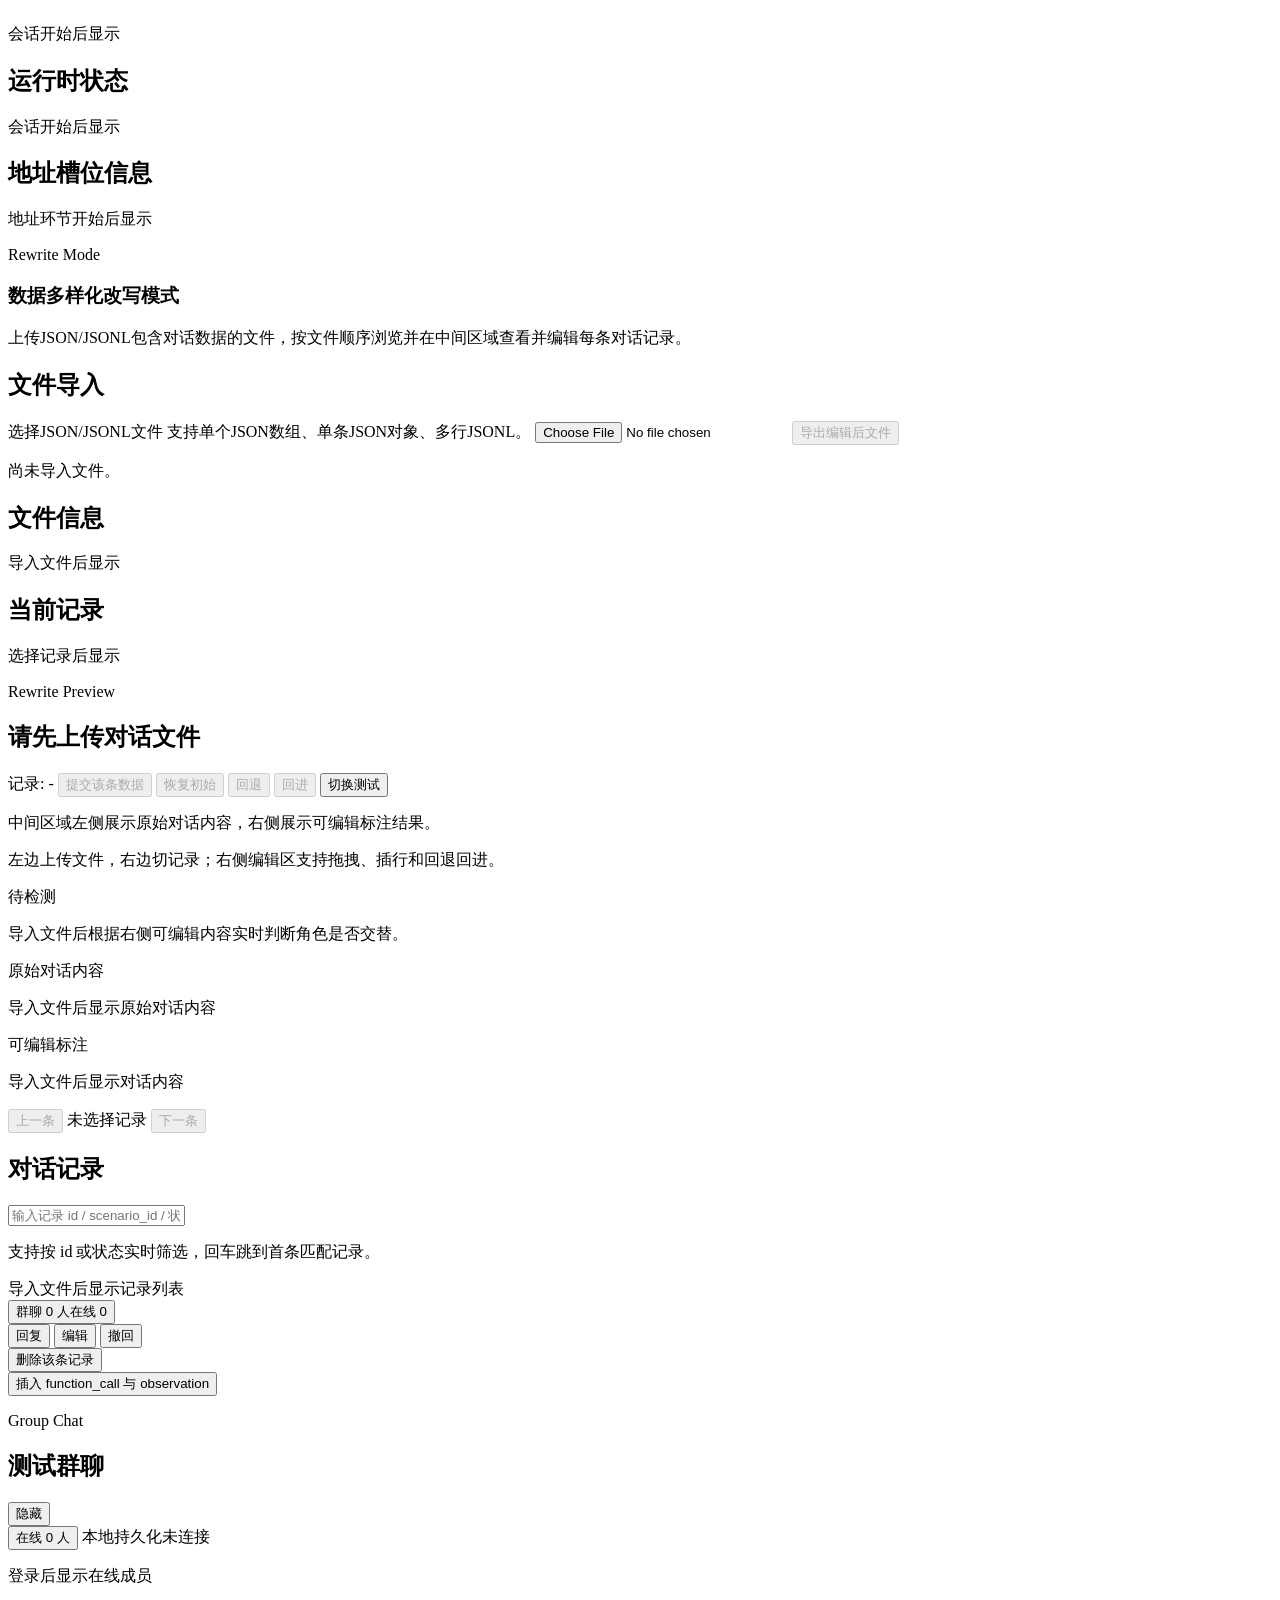
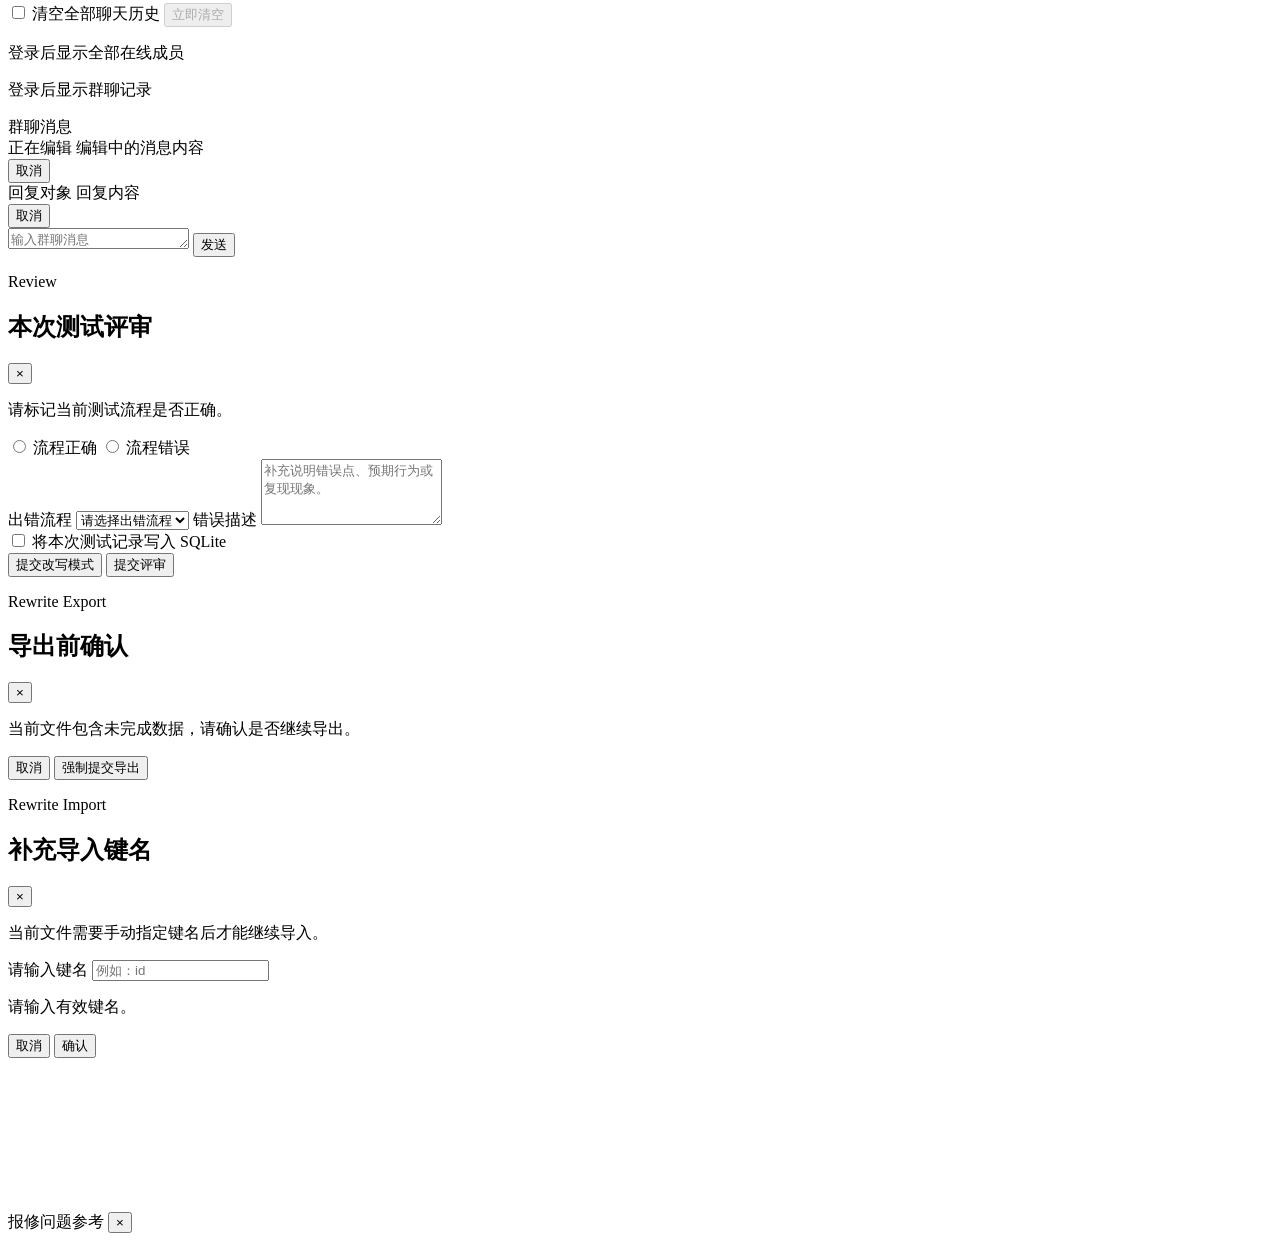
==== commit c78ef687: "uat" ====
--- a/frontend/static/index.html
+++ b/frontend/static/index.html
@@ -126,6 +126,7 @@
                 <div class="status-group">
                     <span id="session-status" class="status-badge idle">未开始</span>
                     <span id="round-indicator" class="round-indicator">下一轮: -</span>
+                    <button id="auto-mode-btn" class="secondary-btn hidden" type="button">自动模式</button>
                     <button id="review-toggle-btn" class="secondary-btn hidden" type="button">打开评审</button>
                     <button id="end-session-btn" class="secondary-btn" disabled>强制结束会话</button>
                     <button id="mode-switch-btn" class="secondary-btn" type="button">切换改写</button>
@@ -407,6 +408,9 @@
         <button id="chat-edit-btn" class="chat-message-menu-btn" type="button">编辑</button>
         <button id="chat-recall-btn" class="chat-message-menu-btn chat-message-menu-btn-danger" type="button">撤回</button>
     </div>
+    <div id="rewrite-record-menu" class="chat-message-menu hidden" aria-hidden="true">
+        <button id="rewrite-record-delete-btn" class="chat-message-menu-btn chat-message-menu-btn-danger" type="button">删除该条记录</button>
+    </div>
     <div id="terminal-turn-menu" class="chat-message-menu hidden" aria-hidden="true">
         <button id="terminal-toggle-address-ie-btn" class="chat-message-menu-btn" type="button">插入 function_call 与 observation</button>
     </div>
@@ -519,7 +523,7 @@
             </label>
 
             <div class="modal-actions">
-                <button id="review-to-rewrite-btn" class="secondary-btn" type="button">转到改写模式</button>
+                <button id="review-to-rewrite-btn" class="secondary-btn review-rewrite-btn" type="button">提交改写模式</button>
                 <button id="review-submit-btn" class="primary-btn">提交评审</button>
             </div>
         </section>
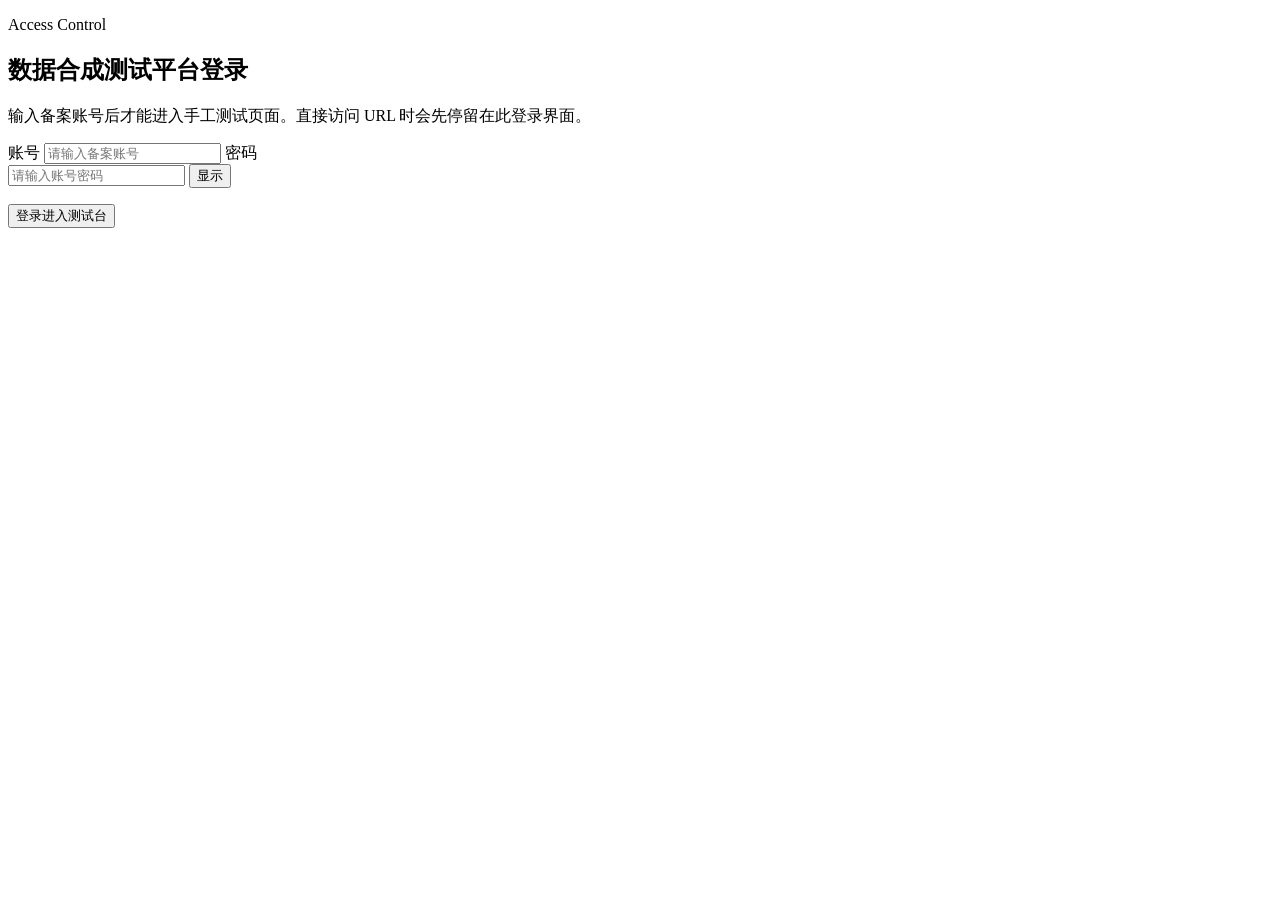
==== commit 5f5f15cf: "uat" ====
--- a/frontend/static/index.html
+++ b/frontend/static/index.html
@@ -41,7 +41,7 @@
         </div>
     </section>
 
-    <div id="app-shell" class="app-shell hidden">
+    <div id="app-shell" class="app-shell hidden" hidden aria-hidden="true">
         <aside id="rewrite-left-panel" class="left-panel">
             <section class="panel-section left-panel-hero">
                 <div class="section-heading">
@@ -237,7 +237,7 @@
         </aside>
     </div>
 
-    <div id="rewrite-shell" class="app-shell rewrite-shell hidden">
+    <div id="rewrite-shell" class="app-shell rewrite-shell hidden" hidden aria-hidden="true">
         <aside id="rewrite-left-panel" class="left-panel">
             <section class="panel-section left-panel-hero">
                 <div class="section-heading">
@@ -394,28 +394,28 @@
         </aside>
     </div>
 
-    <div id="rewrite-transfer-notice" class="rewrite-transfer-notice hidden" aria-live="polite"></div>
-
-    <button id="chat-launcher" class="chat-launcher hidden" type="button" aria-expanded="false">
+    <div id="rewrite-transfer-notice" class="rewrite-transfer-notice hidden" hidden aria-hidden="true" aria-live="polite"></div>
+
+    <button id="chat-launcher" class="chat-launcher hidden" hidden aria-hidden="true" type="button" aria-expanded="false">
         <span>群聊</span>
         <span id="chat-launcher-online" class="chat-launcher-online">0 人在线</span>
         <span id="chat-launcher-unread" class="chat-launcher-unread hidden">0</span>
     </button>
 
-    <div id="chat-mention-dropdown" class="chat-mention-dropdown hidden" aria-hidden="true"></div>
-    <div id="chat-message-menu" class="chat-message-menu hidden" aria-hidden="true">
+    <div id="chat-mention-dropdown" class="chat-mention-dropdown hidden" hidden aria-hidden="true"></div>
+    <div id="chat-message-menu" class="chat-message-menu hidden" hidden aria-hidden="true">
         <button id="chat-reply-btn" class="chat-message-menu-btn" type="button">回复</button>
         <button id="chat-edit-btn" class="chat-message-menu-btn" type="button">编辑</button>
         <button id="chat-recall-btn" class="chat-message-menu-btn chat-message-menu-btn-danger" type="button">撤回</button>
     </div>
-    <div id="rewrite-record-menu" class="chat-message-menu hidden" aria-hidden="true">
+    <div id="rewrite-record-menu" class="chat-message-menu hidden" hidden aria-hidden="true">
         <button id="rewrite-record-delete-btn" class="chat-message-menu-btn chat-message-menu-btn-danger" type="button">删除该条记录</button>
     </div>
-    <div id="terminal-turn-menu" class="chat-message-menu hidden" aria-hidden="true">
+    <div id="terminal-turn-menu" class="chat-message-menu hidden" hidden aria-hidden="true">
         <button id="terminal-toggle-address-ie-btn" class="chat-message-menu-btn" type="button">插入 function_call 与 observation</button>
     </div>
 
-    <aside id="chat-window" class="chat-window hidden" aria-hidden="true">
+    <aside id="chat-window" class="chat-window hidden" hidden aria-hidden="true">
         <header id="chat-window-header" class="chat-window-header">
             <div>
                 <p class="eyebrow">Group Chat</p>
@@ -481,7 +481,7 @@
         </footer>
     </aside>
 
-    <div id="review-modal" class="modal-shell hidden" aria-hidden="true">
+    <div id="review-modal" class="modal-shell hidden" hidden aria-hidden="true">
         <div class="modal-backdrop"></div>
         <section class="modal-card" role="dialog" aria-modal="true" aria-labelledby="review-title">
             <div class="modal-header">
@@ -528,7 +528,7 @@
             </div>
         </section>
     </div>
-    <div id="rewrite-export-modal" class="modal-shell hidden" aria-hidden="true">
+    <div id="rewrite-export-modal" class="modal-shell hidden" hidden aria-hidden="true">
         <div class="modal-backdrop"></div>
         <section class="modal-card rewrite-export-modal-card" role="dialog" aria-modal="true" aria-labelledby="rewrite-export-title">
             <div class="modal-header">
@@ -546,7 +546,7 @@
             </div>
         </section>
     </div>
-    <div id="rewrite-key-modal" class="modal-shell hidden" aria-hidden="true">
+    <div id="rewrite-key-modal" class="modal-shell hidden" hidden aria-hidden="true">
         <div class="modal-backdrop"></div>
         <section class="modal-card rewrite-export-modal-card" role="dialog" aria-modal="true" aria-labelledby="rewrite-key-title">
             <div class="modal-header">
@@ -570,14 +570,14 @@
         </section>
     </div>
     <canvas id="cursor-trail-canvas" class="cursor-trail-canvas" aria-hidden="true"></canvas>
-    <aside id="issue-reference-popover" class="issue-reference-popover hidden" aria-hidden="true">
+    <aside id="issue-reference-popover" class="issue-reference-popover hidden" hidden aria-hidden="true">
         <div class="issue-reference-header">
             <span>报修问题参考</span>
             <button id="issue-reference-close-btn" class="issue-reference-close-btn" type="button" aria-label="关闭参考列表">×</button>
         </div>
         <div id="issue-reference-list" class="issue-reference-list"></div>
     </aside>
-    <div id="text-magnifier" class="text-magnifier hidden" aria-hidden="true">
+    <div id="text-magnifier" class="text-magnifier hidden" hidden aria-hidden="true">
         <div id="text-magnifier-viewport" class="text-magnifier-viewport"></div>
     </div>
     <script src="/static/app.js"></script>
